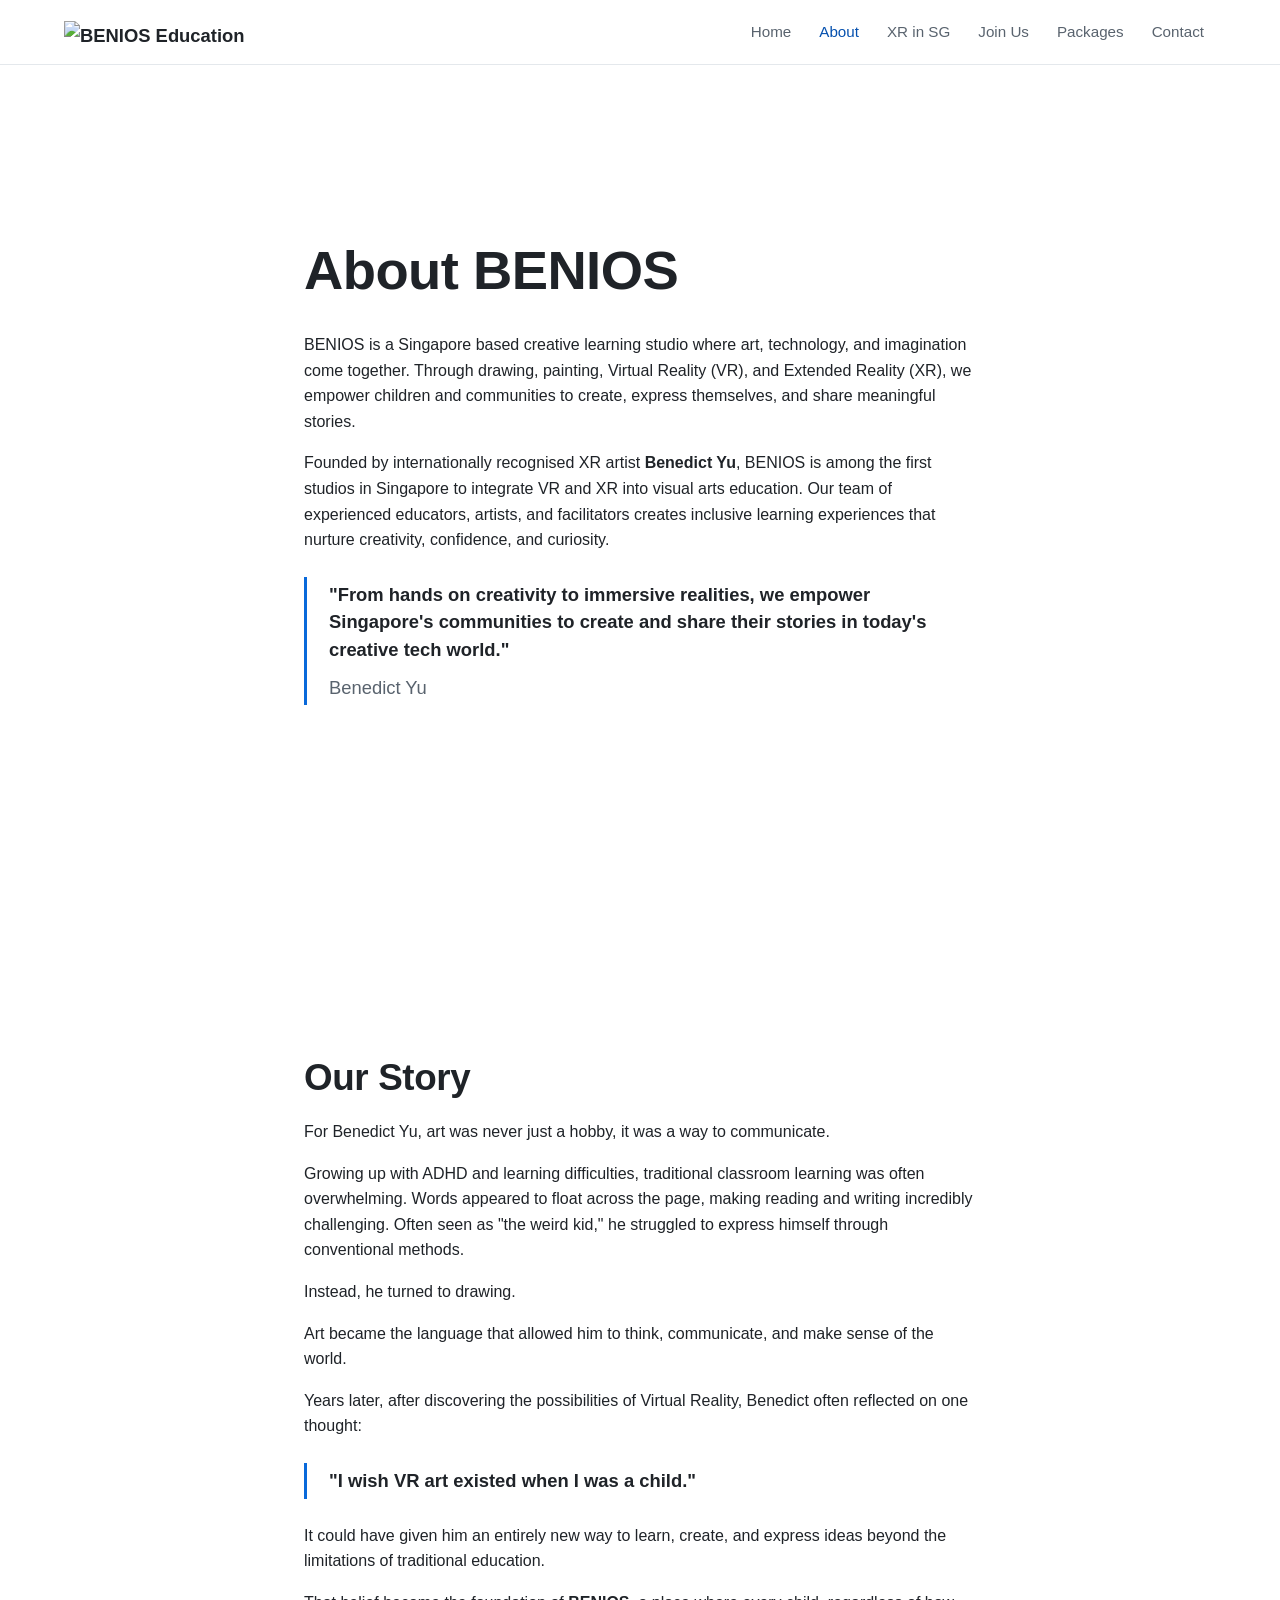
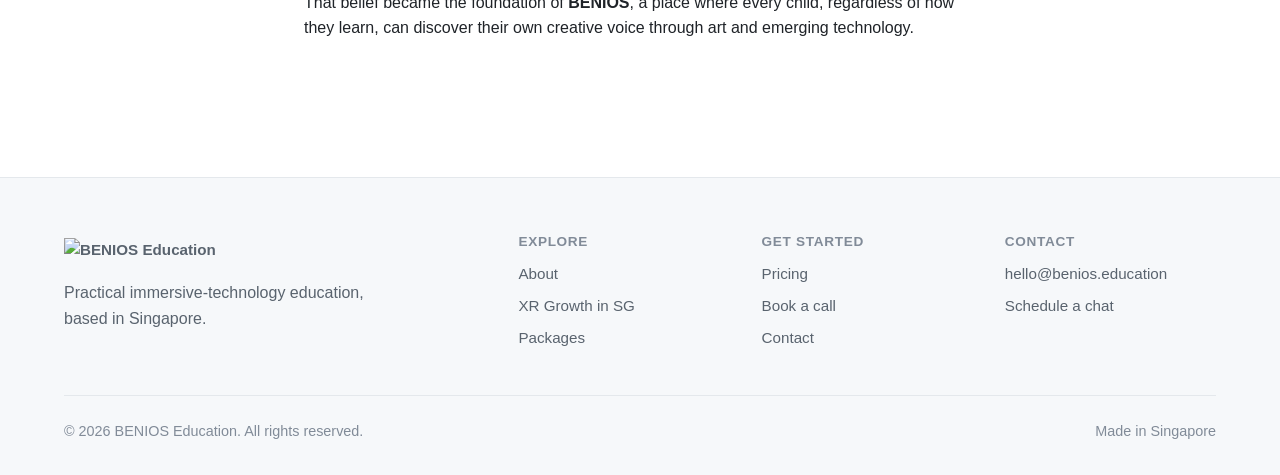
==== about.html @ aedcdd7a "Rewrite About page with Benedict Yu studio intro + Our Story (2 snap sections, no dashes) Co-Authore" ====
<!DOCTYPE html>
<html lang="en">
<head>
  <meta charset="UTF-8" />
  <meta name="viewport" content="width=device-width, initial-scale=1.0" />
  <title>About | BENIOS Education</title>
  <meta name="description" content="BENIOS is a Singapore based creative learning studio integrating VR and XR into visual arts education, founded by XR artist Benedict Yu." />
  <link rel="stylesheet" href="assets/styles.css" />
  <link rel="icon" href="data:image/svg+xml,<svg xmlns='http://www.w3.org/2000/svg' viewBox='0 0 100 100'><rect width='100' height='100' rx='20' fill='%231f2328'/><text x='50' y='68' font-size='58' fill='white' font-family='sans-serif' font-weight='bold' text-anchor='middle'>B</text></svg>" />
</head>
<body class="snap-page">
  <header class="site-header">
    <div class="container nav">
      <a class="brand" href="index.html"><img class="logo" src="assets/benios-logo.png" alt="BENIOS Education" /></a>
      <button class="nav-toggle" aria-label="Menu" onclick="document.getElementById('nav').classList.toggle('open')">☰</button>
      <nav class="nav-links" id="nav">
        <a href="index.html">Home</a>
        <a href="about.html" class="active">About</a>
        <a href="xr-growth.html">XR in SG</a>
        <a href="join.html">Join Us</a>
        <a href="packages.html">Packages</a>
        <a href="book.html">Contact</a>
      </nav>
    </div>
  </header>

  <!-- SECTION 1: About BENIOS -->
  <section class="section snap">
    <div class="container prose">
      <h1>About BENIOS</h1>
      <p>BENIOS is a Singapore based creative learning studio where art, technology, and imagination come together. Through drawing, painting, Virtual Reality (VR), and Extended Reality (XR), we empower children and communities to create, express themselves, and share meaningful stories.</p>
      <p>Founded by internationally recognised XR artist <strong>Benedict Yu</strong>, BENIOS is among the first studios in Singapore to integrate VR and XR into visual arts education. Our team of experienced educators, artists, and facilitators creates inclusive learning experiences that nurture creativity, confidence, and curiosity.</p>
      <blockquote class="pull">"From hands on creativity to immersive realities, we empower Singapore's communities to create and share their stories in today's creative tech world."<cite>Benedict Yu</cite></blockquote>
    </div>
  </section>

  <!-- SECTION 2: Our Story -->
  <section class="section snap">
    <div class="container prose">
      <h2>Our Story</h2>
      <p>For Benedict Yu, art was never just a hobby, it was a way to communicate.</p>
      <p>Growing up with ADHD and learning difficulties, traditional classroom learning was often overwhelming. Words appeared to float across the page, making reading and writing incredibly challenging. Often seen as "the weird kid," he struggled to express himself through conventional methods.</p>
      <p>Instead, he turned to drawing.</p>
      <p>Art became the language that allowed him to think, communicate, and make sense of the world.</p>
      <p>Years later, after discovering the possibilities of Virtual Reality, Benedict often reflected on one thought:</p>
      <blockquote class="pull">"I wish VR art existed when I was a child."</blockquote>
      <p>It could have given him an entirely new way to learn, create, and express ideas beyond the limitations of traditional education.</p>
      <p>That belief became the foundation of <strong>BENIOS</strong>, a place where every child, regardless of how they learn, can discover their own creative voice through art and emerging technology.</p>
    </div>
  </section>

  <footer class="site-footer">
    <div class="container">
      <div class="footer-grid">
        <div>
          <a class="brand" href="index.html"><img class="logo" src="assets/benios-logo.png" alt="BENIOS Education" /></a>
          <p class="muted" style="margin-top:12px; max-width:36ch">Practical immersive-technology education, based in Singapore.</p>
        </div>
        <div><h4>Explore</h4><a href="about.html">About</a><a href="xr-growth.html">XR Growth in SG</a><a href="packages.html">Packages</a></div>
        <div><h4>Get started</h4><a href="packages.html">Pricing</a><a href="book.html">Book a call</a><a href="book.html">Contact</a></div>
        <div><h4>Contact</h4><a href="mailto:hello@benios.education">hello@benios.education</a><a href="book.html">Schedule a chat</a></div>
      </div>
      <div class="footer-bottom"><span>© 2026 BENIOS Education. All rights reserved.</span><span>Made in Singapore</span></div>
    </div>
  </footer>

  <script src="assets/site.js" defer></script>
</body>
</html>
---- assets/styles.css ----
/* ============================================================
   BENIOS Education — Design System
   Built on GitHub Primer principles: system fonts, generous
   whitespace, restrained palette, functional color tokens.
   ============================================================ */

:root {
  /* Primer-style neutral scale */
  --canvas: #ffffff;
  --canvas-subtle: #f6f8fa;
  --canvas-inset: #f0f2f5;
  --border: #d0d7de;
  --border-muted: #e4e8ec;

  --fg-default: #1f2328;
  --fg-muted: #59636e;
  --fg-subtle: #818b98;
  --fg-on-emphasis: #ffffff;

  /* Primer accent (blue) — links, highlights, focus */
  --accent: #0969da;
  --accent-emphasis: #0550ae;
  --accent-subtle: #ddf4ff;
  --accent-muted: #b6e3ff;

  /* Primer primary action (green) */
  --primary: #1f883d;
  --primary-emphasis: #1a7f37;

  --success: #1a7f37;
  --attention: #9a6700;

  --shadow-sm: 0 1px 3px rgba(31, 35, 40, 0.06), 0 1px 2px rgba(31, 35, 40, 0.04);
  --shadow-md: 0 8px 24px rgba(31, 35, 40, 0.10);
  --shadow-lg: 0 16px 48px rgba(31, 35, 40, 0.16);

  --radius: 6px;
  --radius-lg: 12px;
  --maxw: 1200px;

  --font: -apple-system, BlinkMacSystemFont, "Segoe UI", "Noto Sans",
    Helvetica, Arial, sans-serif;
  --mono: ui-monospace, SFMono-Regular, "SF Mono", Menlo, Consolas, monospace;
}

* { box-sizing: border-box; }

html { scroll-behavior: smooth; }

body {
  margin: 0;
  font-family: var(--font);
  color: var(--fg-default);
  background: var(--canvas);
  line-height: 1.6;
  -webkit-font-smoothing: antialiased;
  text-rendering: optimizeLegibility;
}

a { color: var(--accent-emphasis); text-decoration: none; }
a:hover { text-decoration: underline; }

h1, h2, h3, h4 { line-height: 1.25; letter-spacing: -0.01em; margin: 0 0 .5em; }
h1 { font-size: clamp(2.2rem, 5vw, 3.4rem); font-weight: 800; }
h2 { font-size: clamp(1.6rem, 3.5vw, 2.3rem); font-weight: 700; }
h3 { font-size: 1.25rem; font-weight: 650; }
p { margin: 0 0 1rem; }

.container { max-width: var(--maxw); margin: 0 auto; padding: 0 24px; }
.section { padding: 88px 0; }
.section-sm { padding: 56px 0; }
.center { text-align: center; }
.muted { color: var(--fg-muted); }
.lead { font-size: 1.2rem; color: var(--fg-muted); max-width: 640px; }
.lead.center { margin-left: auto; margin-right: auto; }

/* ---------- Buttons ---------- */
.btn {
  display: inline-flex; align-items: center; gap: 8px;
  padding: 11px 20px; border-radius: var(--radius);
  font-weight: 600; font-size: .95rem; cursor: pointer;
  border: 1px solid transparent; transition: all .15s ease;
  text-decoration: none; line-height: 1;
}
.btn:hover { text-decoration: none; }
.btn-primary { background: var(--primary); color: #fff; }
.btn-primary:hover { background: var(--primary-emphasis); box-shadow: var(--shadow-md); }
.btn-secondary { background: var(--canvas); color: var(--fg-default); border-color: var(--border); }
.btn-secondary:hover { background: var(--canvas-subtle); border-color: var(--fg-subtle); }
.btn-lg { padding: 14px 26px; font-size: 1.05rem; }
.btn-block { width: 100%; justify-content: center; }

/* ---------- Header ---------- */
.site-header {
  position: sticky; top: 0; z-index: 50;
  background: rgba(255,255,255,.85); backdrop-filter: saturate(180%) blur(12px);
  border-bottom: 1px solid var(--border-muted);
}
.nav { display: flex; align-items: center; justify-content: space-between; height: 64px; }
.brand { display: flex; align-items: center; gap: 10px; font-weight: 800; font-size: 1.15rem; color: var(--fg-default); }
.brand:hover { text-decoration: none; }
.brand .logo { height: 22px; width: auto; display: block; }
.site-footer .brand .logo { height: 26px; }
.nav-links { display: flex; align-items: center; gap: 4px; }
.nav-links a { color: var(--fg-muted); font-weight: 500; font-size: .95rem; padding: 8px 12px; border-radius: var(--radius); }
.nav-links a:hover { color: var(--fg-default); background: var(--canvas-subtle); text-decoration: none; }
.nav-links a.active { color: var(--accent-emphasis); }
.nav-cta { margin-left: 8px; }
.nav-toggle { display: none; background: none; border: 1px solid var(--border); border-radius: var(--radius); padding: 6px 10px; cursor: pointer; }

/* ---------- Hero ---------- */
.hero { padding: 96px 0 72px; position: relative; overflow: hidden; }
.hero::before {
  content: ""; position: absolute; inset: 0; z-index: -1;
  background:
    radial-gradient(60% 50% at 15% 0%, var(--accent-subtle), transparent 70%),
    radial-gradient(50% 50% at 100% 20%, var(--canvas-subtle), transparent 70%);
}
.eyebrow {
  display: inline-flex; align-items: center; gap: 8px;
  background: var(--accent-subtle); color: var(--accent-emphasis);
  border: 1px solid var(--accent-muted);
  padding: 6px 14px; border-radius: 999px; font-size: .82rem; font-weight: 600;
  margin-bottom: 20px;
}
.hero h1 { max-width: 14ch; }
.hero-cta { display: flex; gap: 12px; flex-wrap: wrap; margin-top: 28px; }
.hero-note { margin-top: 16px; font-size: .9rem; color: var(--fg-subtle); }

/* ---------- Grid & cards ---------- */
.grid { display: grid; gap: 24px; }
.grid-3 { grid-template-columns: repeat(3, 1fr); }
.grid-2 { grid-template-columns: repeat(2, 1fr); }

.card {
  background: var(--canvas); border: 1px solid var(--border-muted);
  border-radius: var(--radius-lg); padding: 28px;
  box-shadow: var(--shadow-sm); transition: transform .15s ease, box-shadow .15s ease, border-color .15s ease;
}
.card:hover { transform: translateY(-3px); box-shadow: var(--shadow-md); border-color: var(--accent-muted); }
.card .icon {
  width: 44px; height: 44px; border-radius: 10px; background: var(--accent-subtle);
  display: grid; place-items: center; margin-bottom: 16px;
}
.card .icon img { width: 22px; height: 22px; display: block; }
/* inline heading icon */
.h-icon { width: 20px; height: 20px; vertical-align: -4px; margin-right: 8px; }
.feature-illus img { width: 40px; height: 40px; }

/* ---------- Stats ---------- */
.stats { display: grid; grid-template-columns: repeat(4, 1fr); gap: 24px; text-align: center; }
.stat .num { font-size: clamp(3rem, 5vw, 4rem); font-weight: 800; color: var(--accent-emphasis); letter-spacing: -0.02em; line-height: 1.05; }
.stat .label { color: var(--fg-muted); font-size: .95rem; }

/* ---------- Pricing ---------- */
.pricing { display: grid; grid-template-columns: repeat(3, 1fr); gap: 24px; align-items: start; }
.plan {
  background: var(--canvas); border: 1px solid var(--border);
  border-radius: var(--radius-lg); padding: 32px; display: flex; flex-direction: column;
  box-shadow: var(--shadow-sm);
}
.plan.featured { border: 2px solid var(--accent); box-shadow: var(--shadow-md); position: relative; }
.plan.featured .badge {
  position: absolute; top: -13px; left: 50%; transform: translateX(-50%);
  background: var(--accent); color: #fff; font-size: .75rem; font-weight: 700;
  padding: 5px 14px; border-radius: 999px; letter-spacing: .02em;
}
.plan .name { font-size: 1.15rem; font-weight: 700; }
.plan .price { font-size: 2.6rem; font-weight: 800; letter-spacing: -0.02em; margin: 8px 0 2px; }
.plan .price span { font-size: 1rem; font-weight: 500; color: var(--fg-muted); }
.plan .desc { color: var(--fg-muted); font-size: .95rem; min-height: 44px; }
.plan ul { list-style: none; padding: 0; margin: 22px 0; flex: 1; }
.plan li { display: flex; gap: 10px; align-items: flex-start; padding: 7px 0; font-size: .95rem; }
.plan li::before { content: "✓"; color: var(--success); font-weight: 800; flex: none; }

/* ---------- Steps ---------- */
.steps { counter-reset: step; display: grid; gap: 20px; }
.step { display: flex; gap: 18px; }
.step .n {
  counter-increment: step; flex: none; width: 38px; height: 38px; border-radius: 50%;
  background: var(--accent); color: #fff; font-weight: 700; display: grid; place-items: center;
}
.step .n::before { content: counter(step); }

/* ---------- CTA band ---------- */
.cta-band {
  background: #24292f;
  color: #fff; border-radius: var(--radius-lg); padding: 56px 48px; text-align: center;
}
.cta-band h2 { color: #fff; }
.cta-band .lead, .cta-band .muted { color: #d0d7de; }
.cta-band .btn-secondary { background: transparent; color: #fff; border-color: #57606a; }
.cta-band .btn-secondary:hover { background: #32383f; border-color: #8b949e; }

/* ---------- Footer ---------- */
.site-footer { border-top: 1px solid var(--border-muted); background: var(--canvas-subtle); padding: 56px 0 32px; margin-top: 40px; }
.footer-grid { display: grid; grid-template-columns: 2fr 1fr 1fr 1fr; gap: 32px; }
.footer-grid h4 { font-size: .85rem; text-transform: uppercase; letter-spacing: .05em; color: var(--fg-subtle); }
.footer-grid a { display: block; color: var(--fg-muted); padding: 4px 0; font-size: .95rem; }
.footer-bottom { border-top: 1px solid var(--border-muted); margin-top: 40px; padding-top: 24px; color: var(--fg-subtle); font-size: .9rem; display: flex; justify-content: space-between; flex-wrap: wrap; gap: 8px; }

/* ---------- Misc ---------- */
.pill { display: inline-block; background: var(--accent-subtle); color: var(--accent-emphasis); font-size: .8rem; font-weight: 600; padding: 4px 12px; border-radius: 999px; margin-bottom: 16px; }
.divider { height: 1px; background: var(--border-muted); border: 0; margin: 0; }
.prose { max-width: 720px; margin: 0 auto; }
.prose h2 { margin-top: 2em; }
.prose ul { padding-left: 1.2em; }
.prose li { margin: .4em 0; }
.callout { background: var(--accent-subtle); border: 1px solid var(--accent-muted); border-radius: var(--radius); padding: 18px 20px; margin: 24px 0; }
.pull { border-left: 3px solid var(--accent); margin: 24px 0; padding: 4px 0 4px 22px; font-size: 1.15rem; font-weight: 650; line-height: 1.5; color: var(--fg-default); }
.pull cite { display: block; margin-top: 10px; font-style: normal; font-weight: 500; color: var(--fg-muted); }
.embed-wrap { border: 1px solid var(--border); border-radius: var(--radius-lg); overflow: hidden; box-shadow: var(--shadow-sm); background: #fff; }

/* ---------- Bento (audience / Join Us) ---------- */
.bento { display: grid; grid-template-columns: repeat(3, 1fr); gap: 24px; align-items: stretch; }
.bento .card { display: flex; flex-direction: column; }
.bento .card h3 { font-size: 1.35rem; }
.bento .card .muted { flex: 1; }
.bento .card .btn { margin-top: 18px; align-self: flex-start; }

/* ---------- Image placeholders ---------- */
.ph { background: var(--canvas-inset); border: 1px dashed var(--border); border-radius: var(--radius); display: grid; place-items: center; color: var(--fg-subtle); font-size: .85rem; text-align: center; padding: 16px; min-height: 180px; }
.ph-gallery { display: grid; grid-template-columns: 1fr 1fr; gap: 16px; }

/* ---------- Chips (partner / client lists) ---------- */
.chips { display: flex; flex-wrap: wrap; gap: 8px; }
.chips.center { justify-content: center; }
.chip { background: var(--canvas-subtle); border: 1px solid var(--border-muted); border-radius: 999px; padding: 7px 15px; font-size: .9rem; color: var(--fg-muted); }

/* ---------- FAQ ---------- */
.faq { border-bottom: 1px solid var(--border-muted); padding: 18px 0; }
.faq summary { font-weight: 600; cursor: pointer; list-style: none; display: flex; justify-content: space-between; gap: 16px; }
.faq summary::after { content: "+"; color: var(--accent); font-weight: 700; }
.faq[open] summary::after { content: "–"; }
.faq p { margin: 12px 0 0; color: var(--fg-muted); }

/* ---------- Simple check list ---------- */
.ticks { list-style: none; padding: 0; margin: 0; display: grid; gap: 10px; }
.ticks li { display: flex; gap: 10px; align-items: flex-start; }
.ticks li::before { content: "✓"; color: var(--success); font-weight: 800; flex: none; }

@media (max-width: 900px) {
  .bento { grid-template-columns: 1fr; }
}

/* ============================================================
   Scroll reveal (stats + sections on the landing page)
   Only active once JS adds .reveal-on to <body>, so content is
   never hidden if JavaScript is disabled.
   ============================================================ */
body.reveal-on .reveal,
body.reveal-on .stat-reveal .stat {
  opacity: 0; transform: translateY(24px);
  transition: opacity .7s cubic-bezier(.2,.7,.2,1), transform .7s cubic-bezier(.2,.7,.2,1);
}
body.reveal-on .reveal.in-view,
body.reveal-on .stat-reveal.in-view .stat { opacity: 1; transform: none; }
/* stagger the four stat tiles */
body.reveal-on .stat-reveal.in-view .stat:nth-child(1) { transition-delay: .00s; }
body.reveal-on .stat-reveal.in-view .stat:nth-child(2) { transition-delay: .10s; }
body.reveal-on .stat-reveal.in-view .stat:nth-child(3) { transition-delay: .20s; }
body.reveal-on .stat-reveal.in-view .stat:nth-child(4) { transition-delay: .30s; }

@media (prefers-reduced-motion: reduce) {
  body.reveal-on .reveal,
  body.reveal-on .stat-reveal .stat { opacity: 1 !important; transform: none !important; transition: none !important; }
}

/* ============================================================
   Section framing — landing page only.
   Each major section is sized to fill the viewport (minus the
   64px sticky header) so it reads as a full-screen "frame".
   The actual snapping is driven by JavaScript (see the snap
   engine script in index.html) rather than CSS scroll-snap,
   which proved unreliable across trackpads/devices. Frames and
   the JS engine are both disabled for reduced-motion visitors,
   who get normal document flow.
   `justify-content: safe center` centres short sections but
   falls back to top-alignment when a section is taller than the
   viewport, so content is never clipped behind the header.
   ============================================================ */
html { scroll-behavior: auto; } /* JS controls scrolling on snap pages */
body.snap-page .snap {
  min-height: calc(100vh - 64px);
  min-height: calc(100dvh - 64px);
  display: flex; flex-direction: column;
  justify-content: center;
  justify-content: safe center;
  /* trim the tall section padding so content fits the frame and snaps
     cleanly; flex-centering handles the vertical breathing room */
  padding-top: 40px;
  padding-bottom: 40px;
}

/* ---------- Responsive ---------- */
* { min-width: 0; }
/* Use overflow-x: clip (NOT hidden) — `hidden` on the root turns it
   into a scroll container and silently disables scroll-snap. `clip`
   prevents sideways scrolling without breaking snapping. */
html, body { max-width: 100%; overflow-x: clip; }
img, svg { max-width: 100%; }

/* Collapse the nav to a hamburger earlier (more tabs need more room) */
@media (max-width: 1024px) {
  .nav-links { display: none; position: absolute; top: 64px; left: 0; right: 0; flex-direction: column; background: #fff; border-bottom: 1px solid var(--border); padding: 12px 24px; align-items: stretch; gap: 2px; }
  .nav-links.open { display: flex; }
  .nav-links a { padding: 12px; }
  .nav-cta { margin: 8px 0 0; text-align: center; }
  .nav-toggle { display: block; }
}

@media (max-width: 900px) {
  .grid-3, .pricing, .footer-grid { grid-template-columns: 1fr; }
  .grid-2 { grid-template-columns: 1fr; }
  .stats { grid-template-columns: repeat(2, 1fr); }
  .cta-band { padding: 40px 24px; }
  .section { padding: 60px 0; }
  .hero { padding: 64px 0 48px; }
}

@media (max-width: 560px) {
  .container { padding: 0 18px; }
  .stats { grid-template-columns: repeat(2, 1fr); gap: 28px 16px; }
  .stat .num { font-size: clamp(2.4rem, 11vw, 3rem); }
  .hero { padding: 48px 0 36px; }
  .hero .lead, .lead { font-size: 1.05rem; }
  .btn-lg { padding: 12px 20px; font-size: 1rem; }
  .hero-cta { gap: 10px; }
  .hero-cta .btn { width: 100%; justify-content: center; }
  .card, .plan { padding: 24px; }
  .cta-band { padding: 32px 20px; }
  .cta-band .btn { display: block; margin: 8px 0 0 !important; }
  .footer-bottom { flex-direction: column; }
  .step .n { width: 34px; height: 34px; }
  .embed-wrap .calendly-inline-widget { height: 620px; }
}
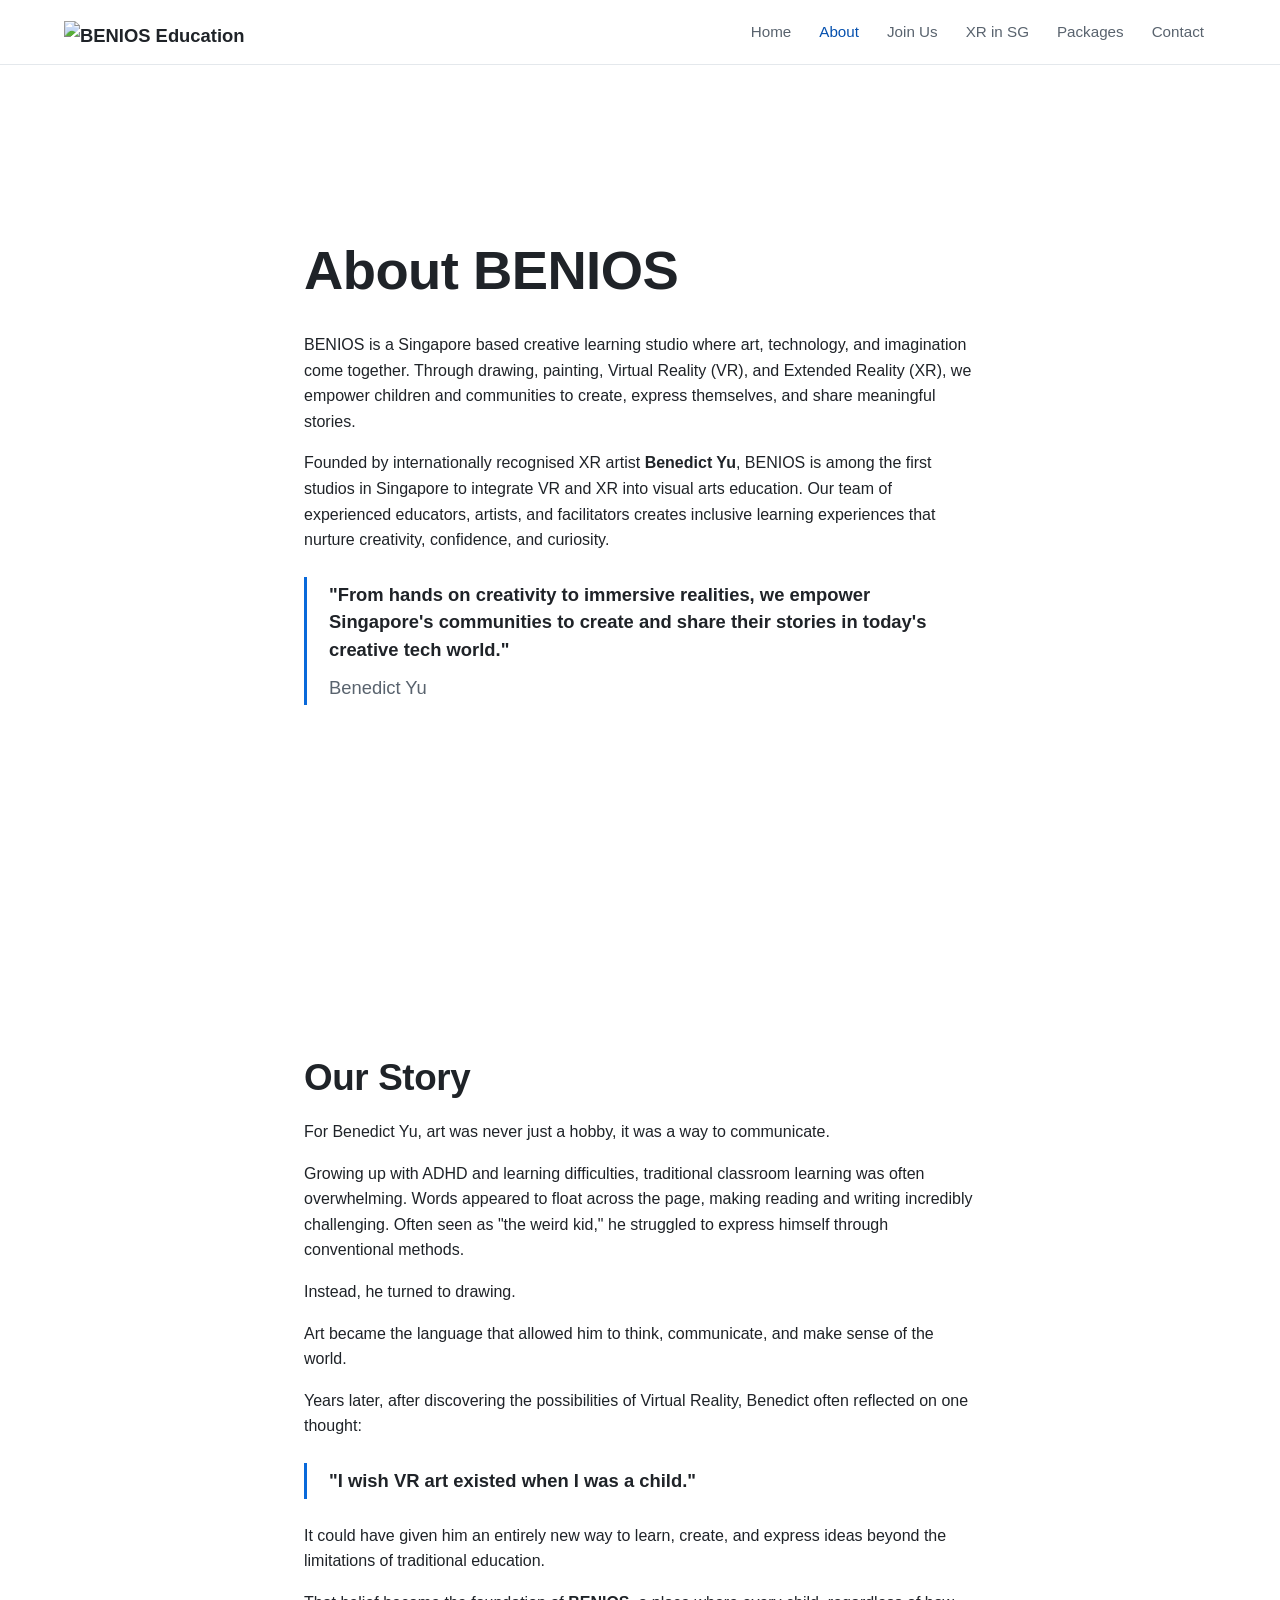
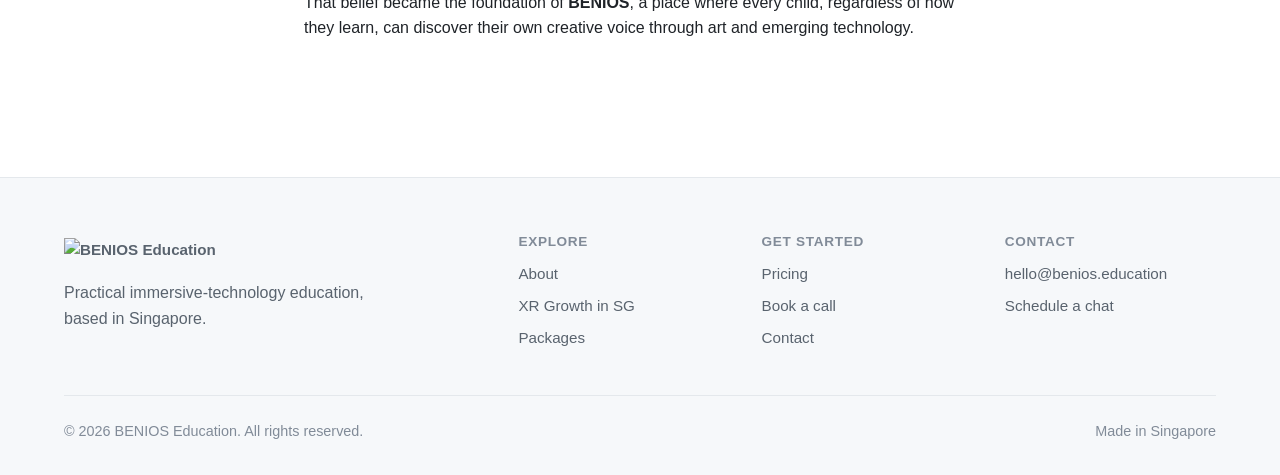
==== commit fbfaf090: "Swap nav order (Join Us before XR in SG); build Join Us bento + For Parents content + MRT map bento " ====
--- a/about.html
+++ b/about.html
@@ -16,8 +16,8 @@
       <nav class="nav-links" id="nav">
         <a href="index.html">Home</a>
         <a href="about.html" class="active">About</a>
+        <a href="join.html">Join Us</a>
         <a href="xr-growth.html">XR in SG</a>
-        <a href="join.html">Join Us</a>
         <a href="packages.html">Packages</a>
         <a href="book.html">Contact</a>
       </nav>
--- a/assets/styles.css
+++ b/assets/styles.css
@@ -226,6 +226,16 @@
 .chips { display: flex; flex-wrap: wrap; gap: 8px; }
 .chips.center { justify-content: center; }
 .chip { background: var(--canvas-subtle); border: 1px solid var(--border-muted); border-radius: 999px; padding: 7px 15px; font-size: .9rem; color: var(--fg-muted); }
+
+/* ---------- Map bento (locations) ---------- */
+.maps { display: grid; grid-template-columns: 1fr 1fr; gap: 20px; }
+.maps figure { margin: 0; }
+.maps iframe { width: 100%; height: 300px; border: 0; border-radius: var(--radius-lg); box-shadow: var(--shadow-sm); display: block; background: var(--canvas-subtle); }
+.maps figcaption { margin-top: 10px; font-weight: 600; text-align: center; }
+@media (max-width: 700px) { .maps { grid-template-columns: 1fr; } }
+
+/* Anchor jumps (bento CTAs) clear the sticky header */
+section[id] { scroll-margin-top: 72px; }
 
 /* ---------- FAQ ---------- */
 .faq { border-bottom: 1px solid var(--border-muted); padding: 18px 0; }
